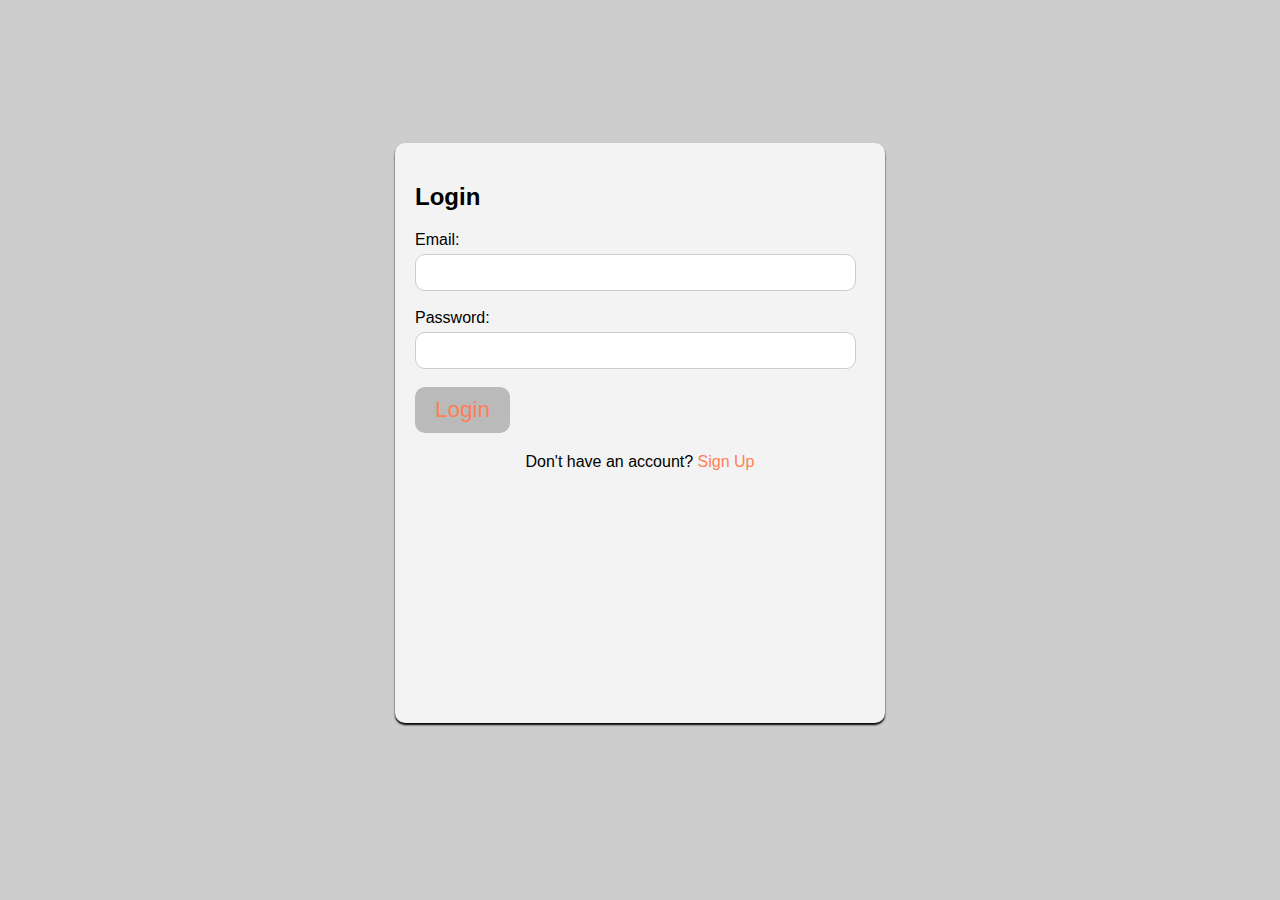
==== login.html @ 713fe96b "update" ====
<!DOCTYPE html>
<html lang="en">
<head>
    <meta charset="UTF-8">
    <meta name="viewport" content="width=device-width, initial-scale=1.0">
    <link rel="stylesheet" href="sign_login.css">
    <title>login</title>
</head>
<body>
    <div id="signup_container">
        <h2>Login</h2>
        <form id="loginForm">
            <div class="form-group">
                <label for="email">Email:</label>
                <input type="email" id="email" name="email" required>
            </div>
            <div class="form-group">
                <label for="password">Password:</label>
                <input type="password" id="password" name="password" required>
            </div>
            <div class="form-group">
                <button type="submit" id="login_button"><a href="index.html">Login</a></button>
            </div>
        </form>
        <p>Don't have an account? <a href="signup.html">Sign Up</a></p>
    </div>

    <script src="script.js"></script>
</body>
</html>
---- sign_login.css ----
body{
    background-color: #cdcdcd;
    font-family: Arial, "Helvetica Neue", Helvetica, sans-serif;
    align-items: center;
    display: flex;
    justify-content: center;
}

#signup_container{
    width: 50vh;
    height: 60vh;
    background-color: #f3f3f3;
    padding: 20px;
    border-radius: 10px;
    box-shadow: 0 2px 2px black;
    margin-top: 15vh;
}

h1{
    margin-bottom: 3vh;
}

.form-group{
    margin-bottom: 2vh;
}

label{
    display: block;
    margin-bottom: 5px;
}

input[type="text"],input[type="email"],input[type="password"]{
    width: 93%;
    padding: 10px;
    border: 1px solid #ccc;
    border-radius: 10px;
}

button[type="submit"]{
    padding: 10px 20px;
    background-color: #bababa;
    border-radius: 10px;
    font-size: 2.5vh;
    cursor: pointer;
    border: none;
}

button[type="submit"]:hover {
    background-color: #ff9e7e;
}

p {
    margin-top: 20px;
    text-align: center;
}

a {
    color: #FF7F56;
    text-decoration: none;
}
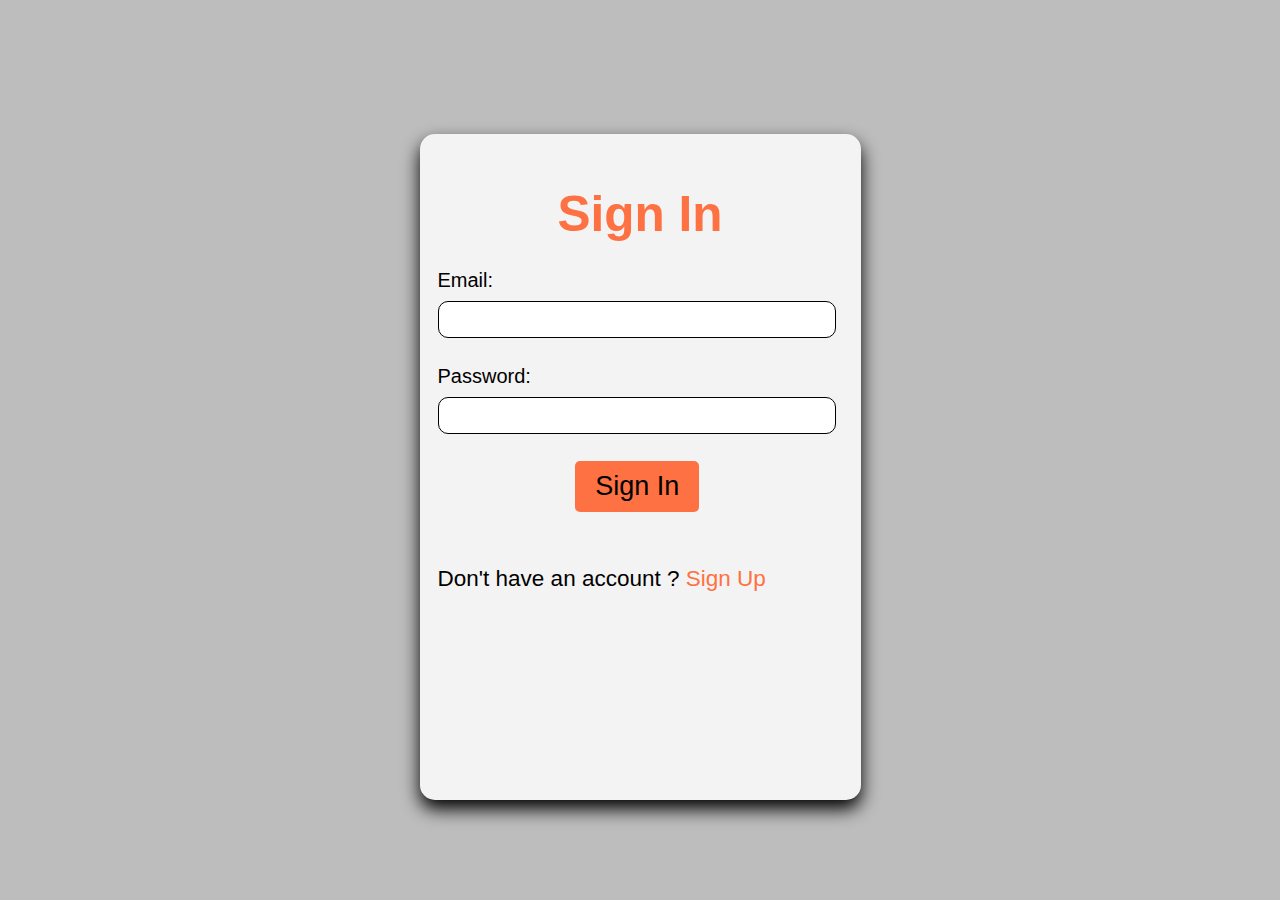
==== commit 105129c7: "update" ====
--- a/login.html
+++ b/login.html
@@ -4,27 +4,32 @@
     <meta charset="UTF-8">
     <meta name="viewport" content="width=device-width, initial-scale=1.0">
     <link rel="stylesheet" href="sign_login.css">
-    <title>login</title>
+    <title>Signin</title>
 </head>
 <body>
-    <div id="signup_container">
-        <h2>Login</h2>
-        <form id="loginForm">
+    <div class="container">
+        <h1 class="headsignup">Sign In</h1>
+        <form action="#" method="get" class="signupform">
+            <!-- <div id="form-group">
+                <label for="username">Username:</label>
+                <input type="text" id="username" name="username" required>
+            </div> -->
+
             <div class="form-group">
                 <label for="email">Email:</label>
                 <input type="email" id="email" name="email" required>
             </div>
+                
             <div class="form-group">
                 <label for="password">Password:</label>
                 <input type="password" id="password" name="password" required>
             </div>
+
             <div class="form-group">
-                <button type="submit" id="login_button"><a href="index.html">Login</a></button>
+                <button type="submit" class="signupbtn">Sign In</button>
             </div>
         </form>
-        <p>Don't have an account? <a href="signup.html">Sign Up</a></p>
+        <p>Don't have an account ? <a href="signup.html">Sign Up</a></p>
     </div>
-
-    <script src="script.js"></script>
 </body>
 </html>--- a/sign_login.css
+++ b/sign_login.css
@@ -1,60 +1,70 @@
 body{
-    background-color: #cdcdcd;
+    background-color: #bdbdbd;
+    padding: 1vh;
+    display: flex;
+    align-items: center;
+    justify-content: center;
     font-family: Arial, "Helvetica Neue", Helvetica, sans-serif;
+    align-items: center;
+}
+
+.container{
+    height: 70vh;
+    width: 45vh;
+    background-color: #f3f3f3;
+    padding: 2vh;
+    margin-top: 13vh;
+    border-radius: 15px;
+    box-shadow: 0 1vh 2vh black;
+}
+
+.headsignup{
+    font-size: 5.5vh;
     align-items: center;
     display: flex;
     justify-content: center;
-}
-
-#signup_container{
-    width: 50vh;
-    height: 60vh;
-    background-color: #f3f3f3;
-    padding: 20px;
-    border-radius: 10px;
-    box-shadow: 0 2px 2px black;
-    margin-top: 15vh;
-}
-
-h1{
     margin-bottom: 3vh;
+    color: #fe7142;
 }
 
 .form-group{
-    margin-bottom: 2vh;
+    margin-bottom: 3vh;
 }
 
 label{
     display: block;
-    margin-bottom: 5px;
+    margin-bottom: 1vh;
+    font-size: 20px;
 }
 
-input[type="text"],input[type="email"],input[type="password"]{
+input{
     width: 93%;
     padding: 10px;
-    border: 1px solid #ccc;
+    border: 1px solid black;
     border-radius: 10px;
 }
 
-button[type="submit"]{
+.signupbtn{
     padding: 10px 20px;
-    background-color: #bababa;
-    border-radius: 10px;
-    font-size: 2.5vh;
+    border: none;
+    border-radius: 5px;
+    background-color: #fe7142;
+    font-size: 3vh;
     cursor: pointer;
-    border: none;
+    display: flex;
+    margin-left: 34%;
 }
 
-button[type="submit"]:hover {
-    background-color: #ff9e7e;
+.signupbtn:hover{
+    background-color: #fe9c7c;
 }
 
-p {
-    margin-top: 20px;
-    text-align: center;
+p{
+    font-size: 2.5vh;
+    margin-top: 6vh;
 }
 
-a {
-    color: #FF7F56;
+a{
     text-decoration: none;
+    color: #fe7142;
 }